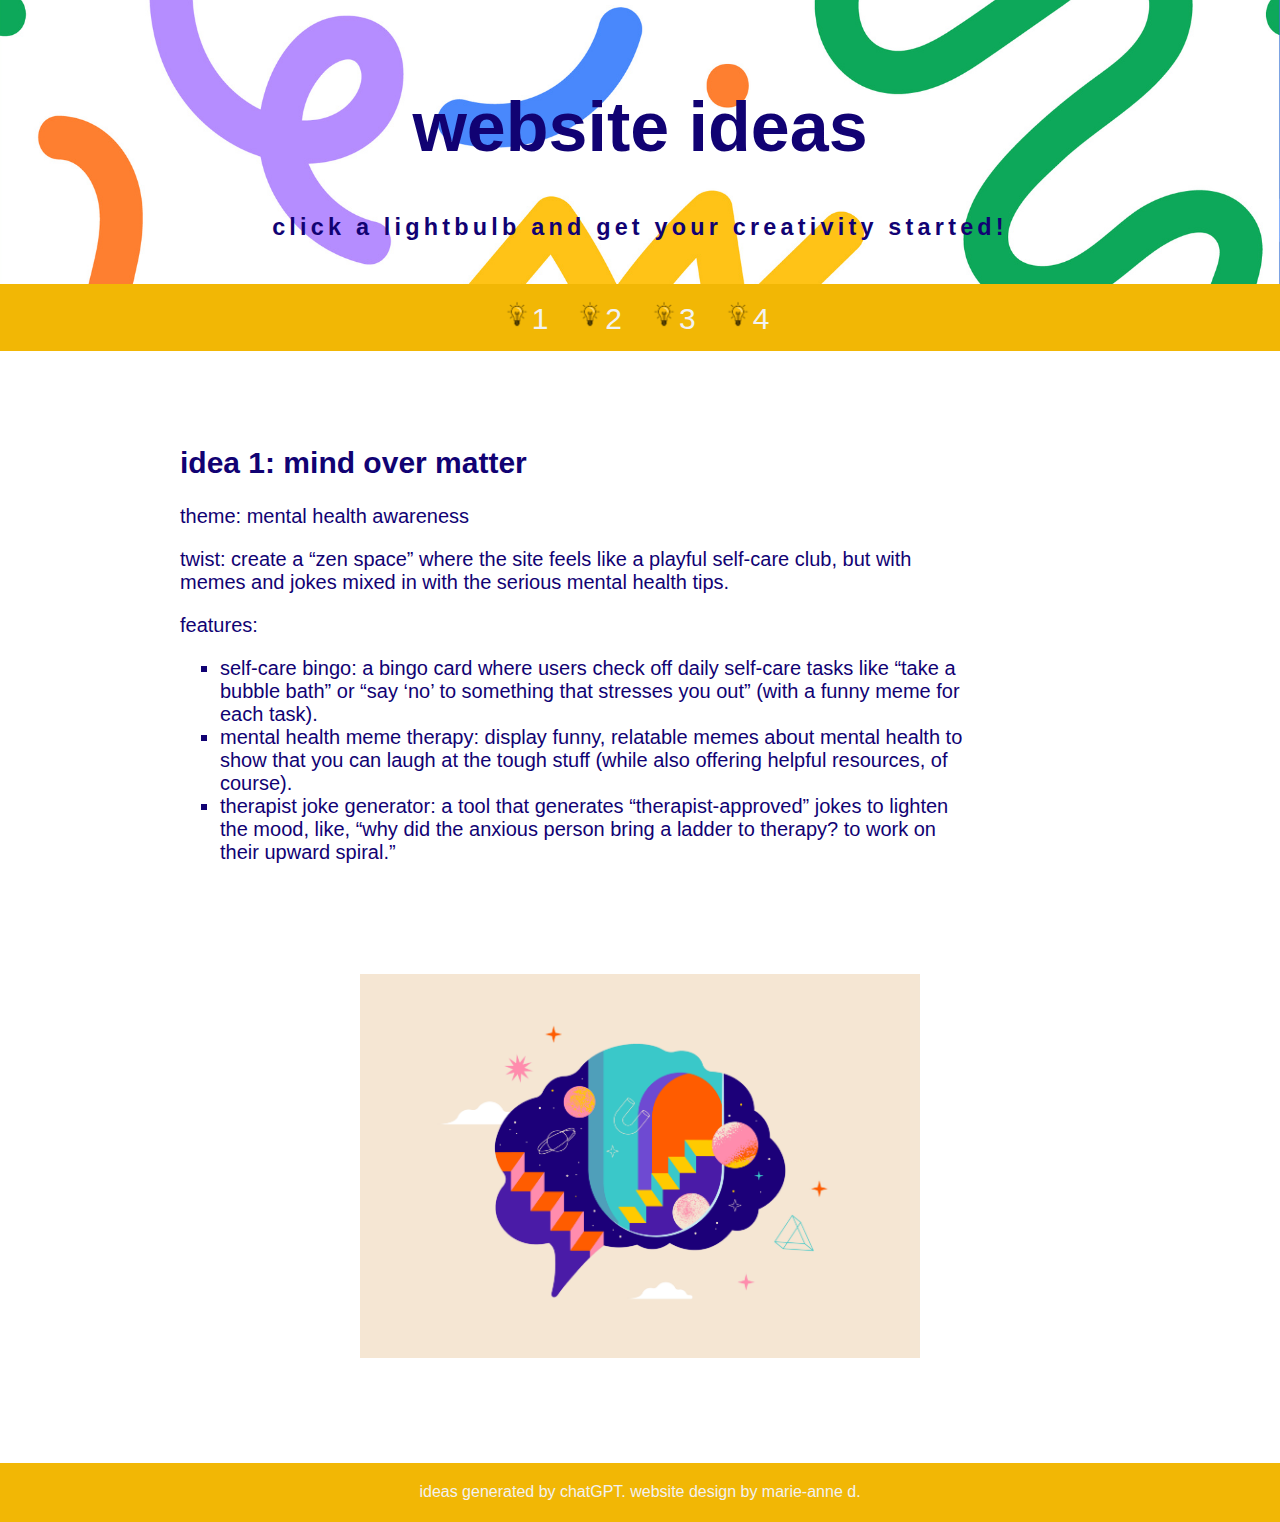
==== index.html @ c035a603 "worked on content and style of website" ====
<!DOCTYPE html>
<html lang="en">
<head>
    <meta charset="UTF-8">
    <meta name="viewport" content="width=device-width, initial-scale=1.0">
    <title>Website Ideas</title>
    <link rel="stylesheet" href="css/style.css">
</head>
<body>

<header class="mentalhealth">

    <h1>website ideas</h1> 

    <h3>click a lightbulb and get your creativity started!</h3>

</header>
    

    <nav>
        <a href="index.html" ><img src="images/lightbulb.png" alt="lightbulb icon" class="icon">1</a>
        <a href="idea2.html" ><img src="images/lightbulb.png" alt="lightbulb icon" class="icon">2</a>
        <a href="idea3.html" ><img src="images/lightbulb.png" alt="lightbulb icon" class="icon">3</a>
        <a href="idea4.html" ><img src="images/lightbulb.png" alt="lightbulb icon" class="icon">4</a>
    </nav>

    <article>
        <h2>Idea 1: Mind Over Matter</h2>
        <p>Theme: Mental Health Awareness</p>
        <p>Twist: Create a “Zen Space” where the site feels like a playful self-care club, but with memes and jokes mixed in with the serious mental health tips.</p>
        <p>Features:</p>
        <ul>
            <li>Self-Care Bingo: A bingo card where users check off daily self-care tasks like “Take a bubble bath” or “Say ‘no’ to something that stresses you out” (with a funny meme for each task).
            </li>
            <li>Mental Health Meme Therapy: Display funny, relatable memes about mental health to show that you can laugh at the tough stuff (while also offering helpful resources, of course).
            </li>
            <li>Therapist Joke Generator: A tool that generates “Therapist-Approved” jokes to lighten the mood, like, “Why did the anxious person bring a ladder to therapy? To work on their upward spiral.”
            </li>
        </ul>
    </article>

 <img src="images/mentalHealth.jpeg" alt="A colorful graphic representing a healthy headspace.">
    
    <footer> 
        <p>ideas generated by chatGPT. website design by marie-anne d.</p>
    </footer>
</body>
</html>
---- css/style.css ----
*{
    box-sizing: border-box;
  }
  

body{
    font-family:Arial, Helvetica, sans-serif;
    text-align: center;
    font-size:20px;
    margin:0;
    background-color: #fff;
}

header{
   padding: 2em 2em 1em 2em;
}

h1{
font-size: 3.5em;

}

h3{
   letter-spacing: .18em; 
}

.mentalhealth{
    background: url(../images/bg2.png) no-repeat fixed center center;
    background-size:cover;
    color:#110273;
}

.environment{
    background: url(../images/bg3.png) no-repeat fixed center center;
    background-size:cover;  
}

.lgbtq{
    background: url(../images/bg1.png) no-repeat fixed center center;
    background-size:cover;  
}

.fashion{
    background: url(../images/bg4.png) no-repeat fixed center center;
    background-size:cover;  
}

nav{
    background-color: #F2B705;
    text-align: center;
    display:flex;
    justify-content: center;
  
}

img{
    max-width: 600px;
    width: 75%;
    padding: 1em;
    margin: 0 1em 4em 1em;
    /*background-color: #F2F2F2;*/
}

.icon{
    max-width: 30px;
    width: 100%;
    padding:0;
    margin:0;
    background-color:transparent;
}

a:link{
    color: #F2F2F2;
    background-color: #F2B705;
    text-decoration: none;
    padding:.5em .6em .5em .3em;
    font-size: 1.5em;
    font-weight: normal;
    font-family:Impact, Haettenschweiler, 'Arial Narrow Bold', sans-serif;

}

a:visited{
    color: #F2F2F2;
    
}

a:hover{
    background-color: #110273;
    color:#F2B705
}

a:active{
    background-color: #fee18b;
    color: #110273;
}



article{
    color:#110273;
    width: 75%;
    padding: 2em 4em;
    /*background-color: #F2F2F2;*/
    margin: 1.5em 5em;
    text-align: left;
    text-transform: lowercase;
    border:1px #110273;
}

p{


}

ul{
    list-style-type: square;
}



footer{
    background-color: #F2B705;
    color:#F2F2F2;
    padding: .3em;
    font-size: .8em;
}
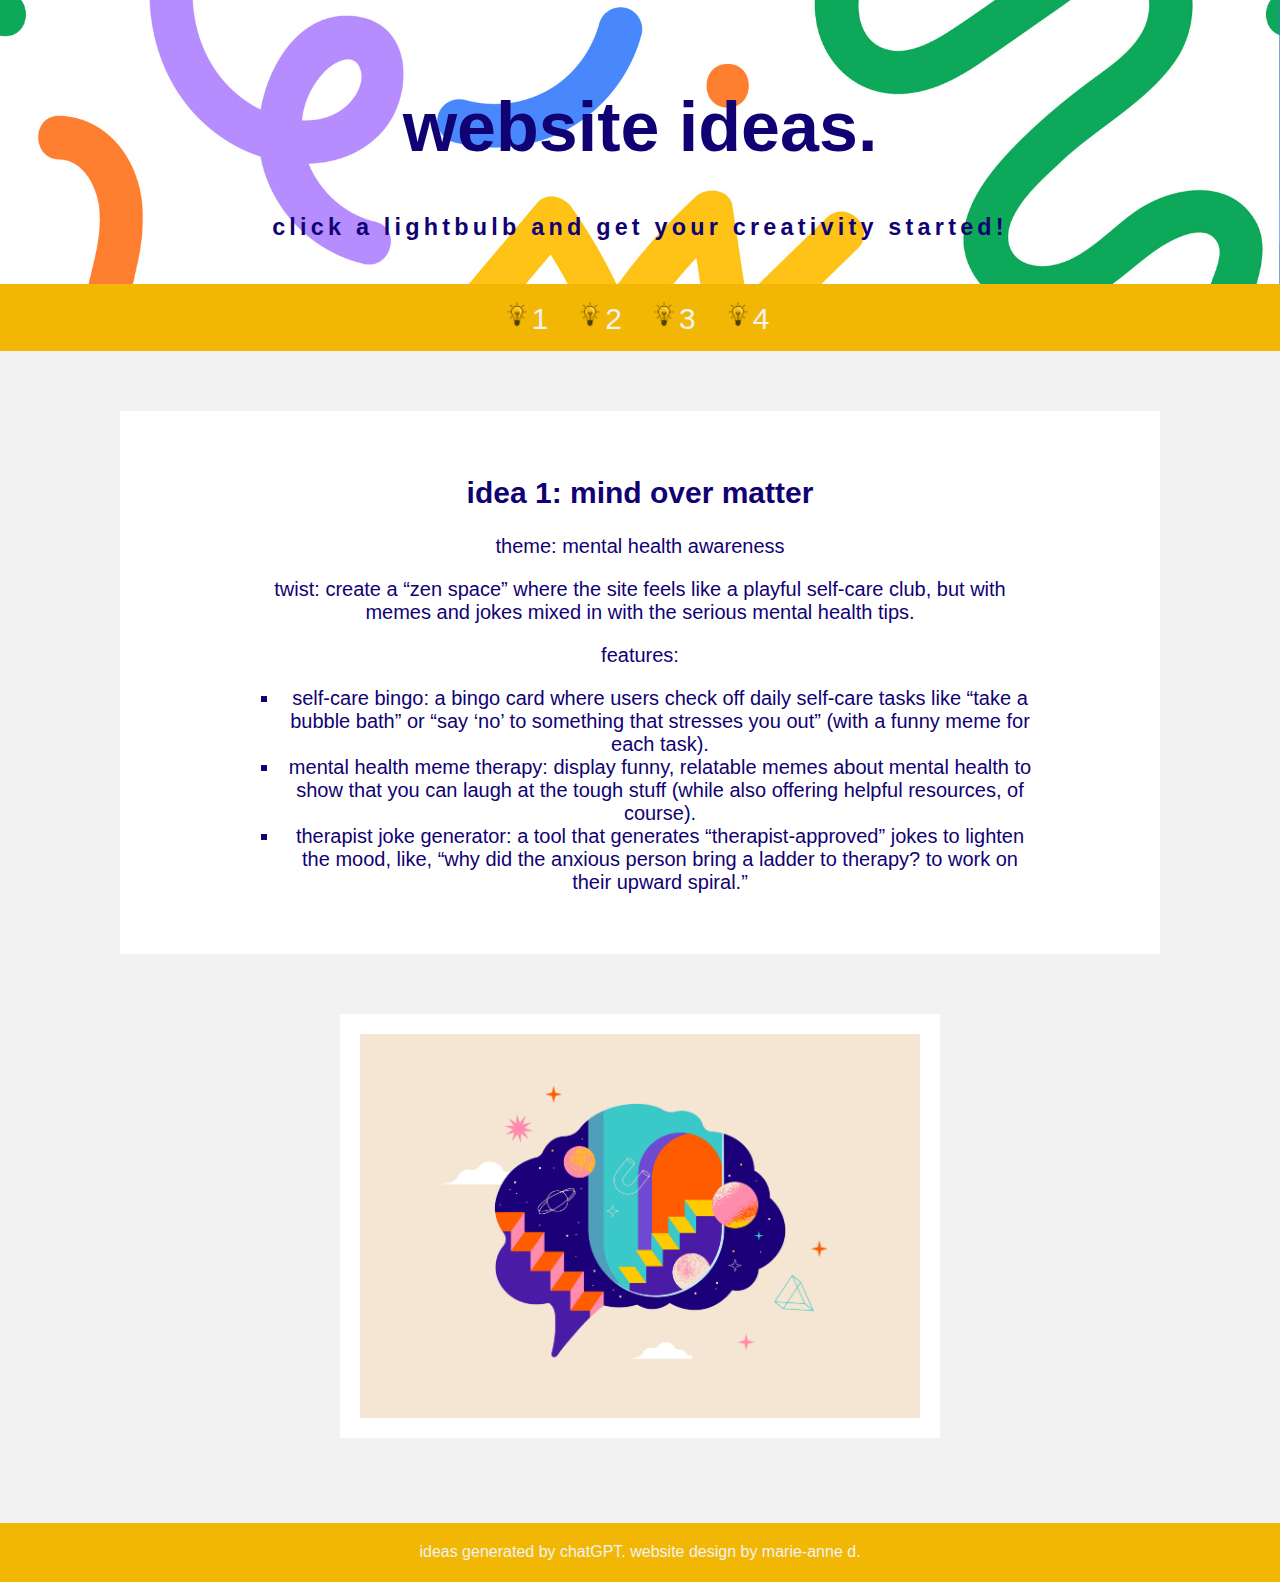
==== commit 72e8560d: "adjusting classes and bg colors" ====
--- a/index.html
+++ b/index.html
@@ -6,7 +6,7 @@
     <title>Website Ideas</title>
     <link rel="stylesheet" href="css/style.css">
 </head>
-<body>
+<body class="mentalhealthbody">
 
 <header class="mentalhealth">
 
--- a/css/style.css
+++ b/css/style.css
@@ -11,6 +11,22 @@
     background-color: #fff;
 }
 
+.mentalhealthbody{
+    background-color: #f2f2f2;
+}
+
+.environmentbody{
+    background-color: #e4f2ed;
+}
+
+.lgbtqbody{
+    background-color:#ffd4ed;
+}
+
+.fashionbody{
+    background-color: #f0e5c2;
+}
+
 header{
    padding: 2em 2em 1em 2em;
 }
@@ -18,6 +34,10 @@
 h1{
 font-size: 3.5em;
 
+}
+
+h1::after{
+    content:".";
 }
 
 h3{
@@ -32,17 +52,20 @@
 
 .environment{
     background: url(../images/bg3.png) no-repeat fixed center center;
-    background-size:cover;  
+    background-size:cover;
+    color:#0c024b;  
 }
 
 .lgbtq{
     background: url(../images/bg1.png) no-repeat fixed center center;
     background-size:cover;  
+    color:#110273;
 }
 
 .fashion{
     background: url(../images/bg4.png) no-repeat fixed center center;
-    background-size:cover;  
+    background-size:cover;
+    color:#110273;  
 }
 
 nav{
@@ -58,7 +81,7 @@
     width: 75%;
     padding: 1em;
     margin: 0 1em 4em 1em;
-    /*background-color: #F2F2F2;*/
+    background-color: #fff;
 }
 
 .icon{
@@ -99,11 +122,9 @@
 
 article{
     color:#110273;
-    width: 75%;
-    padding: 2em 4em;
-    /*background-color: #F2F2F2;*/
-    margin: 1.5em 5em;
-    text-align: left;
+    background-color: #fff;
+    padding: 2em 6em;
+    margin: 3em 6em;
     text-transform: lowercase;
     border:1px #110273;
 }
